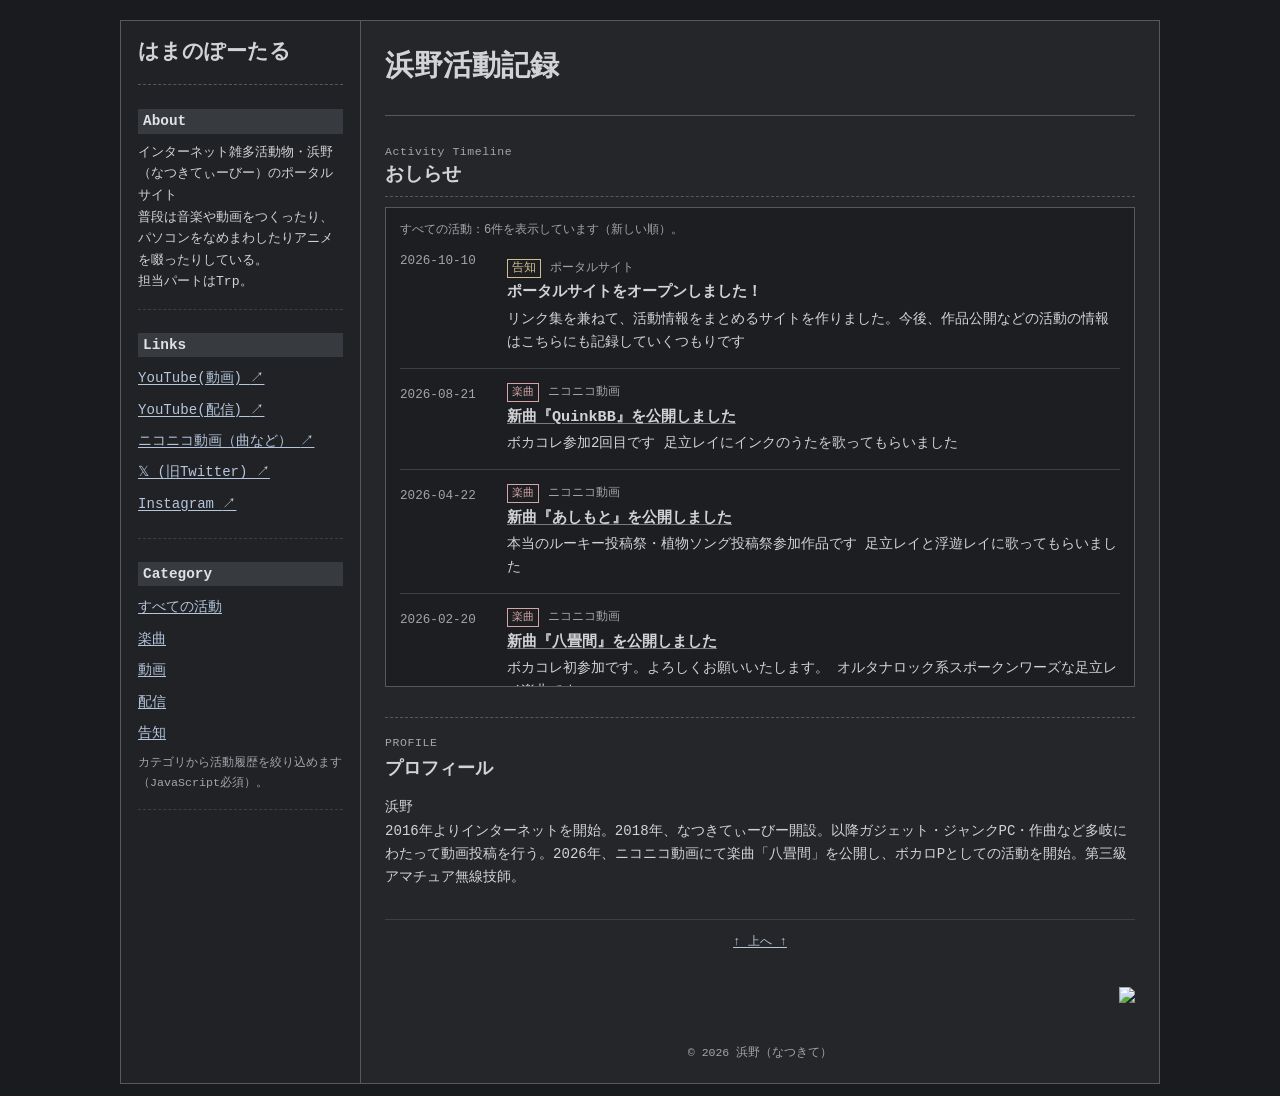
==== index.html @ 3fca0b2e "Update index.html" ====
<!doctype html>
<html lang="ja">
<head>
  <meta charset="utf-8">
  <meta name="viewport" content="width=device-width, initial-scale=1">

   <title>浜野のサイト｜トップページ</title>
  <meta name="description" content="浜野（なつきてぃーびー）の公式ポータル。音楽・動画・配信・技術系の作品公開情報、活動履歴をまとめています。">
  <meta name="theme-color" content="#202226">

  <meta property="og:type" content="website">
  <meta property="og:locale" content="ja_JP">
  <meta property="og:site_name" content="浜野のサイト">
  <meta property="og:title" content="浜野のサイト｜トップページ・リンク集">
  <meta property="og:description" content="音楽・動画・配信の作品公開情報、活動履歴をまとめています。">
  <meta property="og:url" content="https://hamano-n.github.io/">
  <meta property="og:image"
      content="https://hamano-n.github.io/assets/og-image.png">
	
  <link rel="canonical" href="https://hamano-n.github.io">
  <link rel="stylesheet" href="style.css">
</head>
<body>
  <a class="skip-link" href="#main-content">本文へ移動</a>

  <div class="site-shell">
    <aside class="sidebar" aria-label="サイト案内">
      <header class="site-identity">
        <a class="site-name" href="index.html" aria-label="浜野のサイトのトップページ">はまのぽーたる</a>
        <p class="site-subtitle"></p>
      </header>

      <section class="menu-section" aria-labelledby="about-heading">
        <h2 id="about-heading">About</h2>
        <p>インターネット雑多活動物・浜野（なつきてぃーびー）のポータルサイト<br>普段は音楽や動画をつくったり、パソコンをなめまわしたりアニメを啜ったりしている。<br>担当パートはTrp。</p>

      </section>

      <nav class="menu-section" aria-labelledby="links-heading">
        <h2 id="links-heading">Links</h2>
        <ul class="link-list">
 
          <li><a href="https://www.youtube.com/@natsukiTV" target="_blank" rel="noopener noreferrer">YouTube(動画) <span aria-hidden="true">↗</span></a></li>
	<li><a href="https://www.youtube.com/@natsukiSUB" target="_blank" rel="noopener noreferrer">YouTube(配信) <span aria-hidden="true">↗</span></a></li>
	<li><a href="https://www.nicovideo.jp/user/120885757" target="_blank" rel="noopener noreferrer">ニコニコ動画（曲など） <span aria-hidden="true">↗</span></a></li>
	<li><a href="https://x.com/natsu_mikan0728" target="_blank" rel="noopener noreferrer">𝕏 (旧Twitter) <span aria-hidden="true">↗</span></a></li>
	<li><a href="https://www.instagram.com/hm_hmn8/ target="_blank" rel="noopener noreferrer">Instagram <span aria-hidden="true">↗</span></a></li>

        </ul>
      </nav>

      <nav class="menu-section" aria-labelledby="category-heading">
        <h2 id="category-heading">Category</h2>
        <ul class="link-list category-list">
          <li><a href="timeline.html?category=all" target="activity-frame">すべての活動</a></li>
          <li><a href="timeline.html?category=music" target="activity-frame">楽曲</a></li>
          <li><a href="timeline.html?category=video" target="activity-frame">動画</a></li>
          <li><a href="timeline.html?category=stream" target="activity-frame">配信</a></li>
          <li><a href="timeline.html?category=notice" target="activity-frame">告知</a></li>
        </ul>
        <p class="filter-help">カテゴリから活動履歴を絞り込めます（JavaScript必須）。</p>
      </nav>


    </aside>

    <main id="main-content" class="main-content">
      <header class="page-header">
        <p class="eyebrow"></p>
        <h1>浜野活動記録</h1>
      </header>

      <section class="timeline-section" aria-labelledby="timeline-heading">
        <div class="section-heading">
          <div>
            <p class="eyebrow">Activity Timeline</p>
            <h2 id="timeline-heading">おしらせ</h2>
          </div>
          <p class="timeline-description"></p>
        </div>

        <iframe
          class="timeline-frame"
          id="activity-frame"
          name="activity-frame"
          src="timeline.html?category=all"
          title="活動履歴。枠内をスクロールして閲覧できます。"
          loading="eager">
          <p>活動履歴を表示できません。<a href="timeline.html">活動履歴を別ページで開く</a></p>
        </iframe>
        
      </section>

      <section class="about-section" aria-labelledby="profile-heading">
        <p class="eyebrow">PROFILE</p>
        <h2 id="profile-heading">プロフィール</h2>
        <p>浜野<br>
2016年よりインターネットを開始。2018年、なつきてぃーびー開設。以降ガジェット・ジャンクPC・作曲など多岐にわたって動画投稿を行う。2026年、ニコニコ動画にて楽曲「八畳間」を公開し、ボカロPとしての活動を開始。第三級アマチュア無線技師。</p>
      </section>

      <footer class="site-footer">
        <p><a href="#main-content">↑ 上へ ↑</a></p>
		<br>
<div style="text-align: right;">
  <img src="http://www5.kannet.ne.jp/~counter/count.cgi?name=hamano-n&type=18&width=8">
</div>
<br>

        <small>© <span id="copyright-year">2026</span> 浜野（なつきて）</small>
      </footer>
    </main>
  </div>

</body>
</html>
---- style.css ----
:root {
  color-scheme: dark;
  --page-bg: #191b1e;
  --shell-bg: #242629;
  --sidebar-bg: #202225;
  --timeline-bg: #1c1e21;
  --text: #d2d3d5;
  --muted: #a2a5aa;
  --border: #55585d;
  --soft-border: #3c3f44;
  --link: #b5c5dc;
  --link-hover: #edf1f7;
  --link-visited: #b7adc9;
  --music: #d4a5a5;
  --video: #a9c9df;
  --notice: #d1bd91;
  --stream: #c3b0d8;
}

* { box-sizing: border-box; }
html { scroll-behavior: smooth; }
body {
  margin: 0;
  padding: 0;
  background: var(--page-bg);
  color: var(--text);
  font-family: "Courier New", "ＭＳ ゴシック", "MS Gothic", monospace, sans-serif;
  line-height: 1.65;
  overflow-wrap: anywhere;
}
a {
  color: var(--link);
  text-decoration: underline;
  text-underline-offset: 0.13em;
}
a:visited { color: var(--link-visited); }
a:hover { color: var(--link-hover); }
a:focus-visible, .timeline-list:focus-visible {
  outline: 2px dotted #e0e1e3;
  outline-offset: 3px;
}

.skip-link {
  position: absolute;
  z-index: 10;
  top: 0.5rem;
  left: 0.5rem;
  padding: 0.45rem 0.7rem;
  color: #fff;
  background: #111;
  transform: translateY(-160%);
}
.skip-link:focus { transform: translateY(0); }

.site-shell {
  display: grid;
  grid-template-columns: 240px minmax(0, 1fr);
  width: min(100% - 2rem, 1040px);
  margin: 20px auto 12px;
  background: var(--shell-bg);
  border: 1px solid var(--border);
}
.sidebar {
  min-width: 0;
  padding: 18px 17px;
  background: var(--sidebar-bg);
  border-right: 1px solid var(--border);
}
.site-identity {
  margin: 0 0 24px;
  padding: 0 0 12px;
  border-bottom: 1px dashed var(--border);
}
.site-name {
  display: inline-block;
  color: var(--text);
  font-size: 1.3rem;
  font-weight: 700;
  line-height: 1.3;
  text-decoration: none;
}
.site-name:visited { color: var(--text); }
.site-name:hover { color: var(--link-hover); text-decoration: underline; }
.site-subtitle { margin: 5px 0 0; color: var(--muted); font-size: 0.78rem; }

.menu-section {
  margin: 0 0 23px;
  padding: 0 0 16px;
  border-bottom: 1px dashed var(--soft-border);
}
.menu-section h2 {
  margin: 0 0 8px;
  padding: 2px 5px;
  background: #373a3f;
  color: #e0e1e3;
  font-size: 0.9rem;
  font-weight: 700;
}
.menu-section p { margin: 0; font-size: 0.82rem; }
.link-list { margin: 0; padding: 0; list-style: none; }
.link-list li { margin: 0 0 5px; }
.link-list a { display: inline-block; max-width: 100%; font-size: 0.88rem; }
.link-list a:hover { text-decoration-thickness: 2px; }
.link-list a[aria-current="true"] {
  color: var(--link-hover);
  font-weight: 700;
  text-decoration-style: double;
}
.filter-help { margin-top: 8px !important; color: var(--muted); font-size: 0.73rem !important; }
.sidebar-note {
  margin: 20px 0 0;
  padding-top: 12px;
  color: var(--muted);
  border-top: 1px solid var(--soft-border);
  font-size: 0.76rem;
}

.main-content { min-width: 0; padding: 22px 24px 18px; }
.page-header { margin: 0 0 26px; padding: 0 0 17px; border-bottom: 1px solid var(--border); }
.eyebrow {
  margin: 0 0 5px;
  color: var(--muted);
  font-family: "Courier New", monospace;
  font-size: 0.72rem;
  letter-spacing: 0.05em;
}
h1, h2, h3 { line-height: 1.4; }
h1 { margin: 0 0 10px; font-size: clamp(1.35rem, 2.4vw, 1.8rem); font-weight: 700; }
.page-intro { max-width: 68ch; margin: 0; color: #b8babe; font-size: 0.88rem; }
.timeline-section { margin-top: 25px; }
.section-heading {
  display: flex;
  align-items: end;
  justify-content: space-between;
  gap: 1rem;
  margin: 0 0 10px;
  padding: 0 0 7px;
  border-bottom: 1px dashed var(--border);
}
.section-heading .eyebrow { margin-bottom: 1px; }
.section-heading h2 { margin: 0; font-size: 1.2rem; }
.timeline-description { margin: 0; color: var(--muted); font-size: 0.75rem; }
.filter-status { margin: 0 0 7px; color: var(--muted); font-size: 0.75rem; }

/* 固定サイズの活動履歴ボックス。増えた履歴はボックス内だけでスクロールします。 */
.timeline-list {
  height: 480px;
  margin: 0;
  padding: 13px 14px;
  overflow-x: hidden;
  overflow-y: auto;
  overscroll-behavior: contain;
  scrollbar-gutter: stable;
  scrollbar-color: #62666c #202225;
  scrollbar-width: thin;
  list-style: none;
  background: var(--timeline-bg);
  border: 1px solid var(--border);
}
.timeline-list::-webkit-scrollbar { width: 11px; }
.timeline-list::-webkit-scrollbar-track { background: #202225; }
.timeline-list::-webkit-scrollbar-thumb { background: #62666c; border: 2px solid #202225; }
.timeline-list::-webkit-scrollbar-thumb:hover { background: #7a7e84; }
.timeline-item {
  display: grid;
  grid-template-columns: 94px minmax(0, 1fr);
  column-gap: 13px;
  margin: 0;
  padding: 0 0 14px;
  border-bottom: 1px solid var(--soft-border);
}
.timeline-item + .timeline-item { padding-top: 14px; }
.timeline-item:last-child { padding-bottom: 0; border-bottom: 0; }
.timeline-item[hidden] { display: none; }
.timeline-date {
  padding-top: 2px;
  color: var(--muted);
  font-size: 0.79rem;
  font-variant-numeric: tabular-nums;
  white-space: nowrap;
}
.timeline-content { min-width: 0; font-size: 0.88rem; }
.entry-meta { display: flex; align-items: baseline; flex-wrap: wrap; gap: 4px 9px; margin: 0 0 4px; }
.tag {
  display: inline-block;
  padding: 0 4px;
  border: 1px solid currentColor;
  border-radius: 0;
  background: transparent;
  font-size: 0.7rem;
  line-height: 1.5;
  vertical-align: baseline;
}
.tag.music { color: var(--music); }
.tag.video { color: var(--video); }
.tag.notice { color: var(--notice); }
.tag.stream { color: var(--stream); }
.platform-name { color: var(--muted); font-size: 0.74rem; }
.timeline-content h3 { margin: 0 0 4px; font-size: 0.95rem; font-weight: 700; }
.timeline-content h3 a { color: var(--text); text-decoration: underline; text-decoration-color: #777b81; }
.timeline-content h3 a:visited { color: #c0b7d0; }
.timeline-content h3 a:hover { color: var(--link-hover); }
.timeline-content p:last-child { margin-bottom: 0; }
.timeline-content > p:not(.entry-meta) { margin-top: 0; margin-bottom: 0; }
.notice { margin: 10px 0 0; color: var(--muted); font-size: 0.73rem; }
.about-section { margin-top: 30px; padding-top: 15px; border-top: 1px dashed var(--border); }
.about-section h2 { margin: 0 0 8px; font-size: 1.12rem; }
.about-section p:last-child { margin-bottom: 0; font-size: 0.88rem; }
.site-footer { margin-top: 30px; padding-top: 12px; border-top: 1px solid var(--soft-border); text-align: center; color: var(--muted); }
.site-footer p { margin: 0 0 7px; font-size: 0.78rem; }
.site-footer small { font-size: 0.72rem; }

@media (max-width: 760px) {
  .site-shell {
    grid-template-columns: minmax(0, 1fr);
    width: 100%;
    margin: 0 auto;
    border: 0;
  }
  .sidebar { padding: 16px 20px 12px; border-right: 0; border-bottom: 1px solid var(--border); }
  .site-identity { margin-bottom: 17px; }
  .menu-section { margin-bottom: 15px; padding-bottom: 12px; }
  .sidebar-note { margin-top: 14px; }
  .main-content { padding: 21px 20px 18px; }
}
@media (max-width: 520px) {
  body { font-size: 15px; }
  .main-content { padding: 19px 14px 18px; }
  .sidebar { padding-right: 14px; padding-left: 14px; }
  .section-heading { align-items: start; flex-direction: column; gap: 3px; }
  .timeline-list { height: 430px; padding: 11px 10px; }
  .timeline-item { grid-template-columns: minmax(0, 1fr); row-gap: 3px; }
  .timeline-date { font-size: 0.76rem; }
  .timeline-content { font-size: 0.86rem; }
  .timeline-content h3 { font-size: 0.93rem; }
}
@media (prefers-reduced-motion: reduce) {
  html { scroll-behavior: auto; }
}

/* YouTubeなどを埋め込む場合のレスポンシブ枠 */
.video-embed { aspect-ratio: 16 / 9; width: 100%; margin: 1rem 0; }
.video-embed iframe { display: block; width: 100%; height: 100%; border: 0; }

/* The activity log is a separate HTML document shown inside an iframe. */
.timeline-frame {
  display: block;
  width: 100%;
  height: 480px;
  padding: 0;
  overflow: auto;
  background: var(--timeline-bg);
  border: 1px solid var(--border);
  color: var(--text);
}

/* これらのルールは、timeline.html 内のみに適用され、親ページには適用されない */
body.timeline-document {
  min-height: 100%;
  background: var(--timeline-bg);
}
.timeline-document-main { padding: 13px 14px; }
.timeline-document .filter-status {
  margin: 0 0 8px;
  color: var(--muted);
  font-size: 0.75rem;
}
.timeline-document .timeline-list {
  height: auto;
  margin: 0;
  padding: 0;
  overflow: visible;
  background: transparent;
  border: 0;
  scrollbar-width: auto;
}
.timeline-document .timeline-list::-webkit-scrollbar { width: auto; }
.timeline-document .timeline-item:last-child { padding-bottom: 0; }

@media (max-width: 520px) {
  .timeline-frame { height: 430px; }
  .timeline-document-main { padding: 11px 10px; }
}
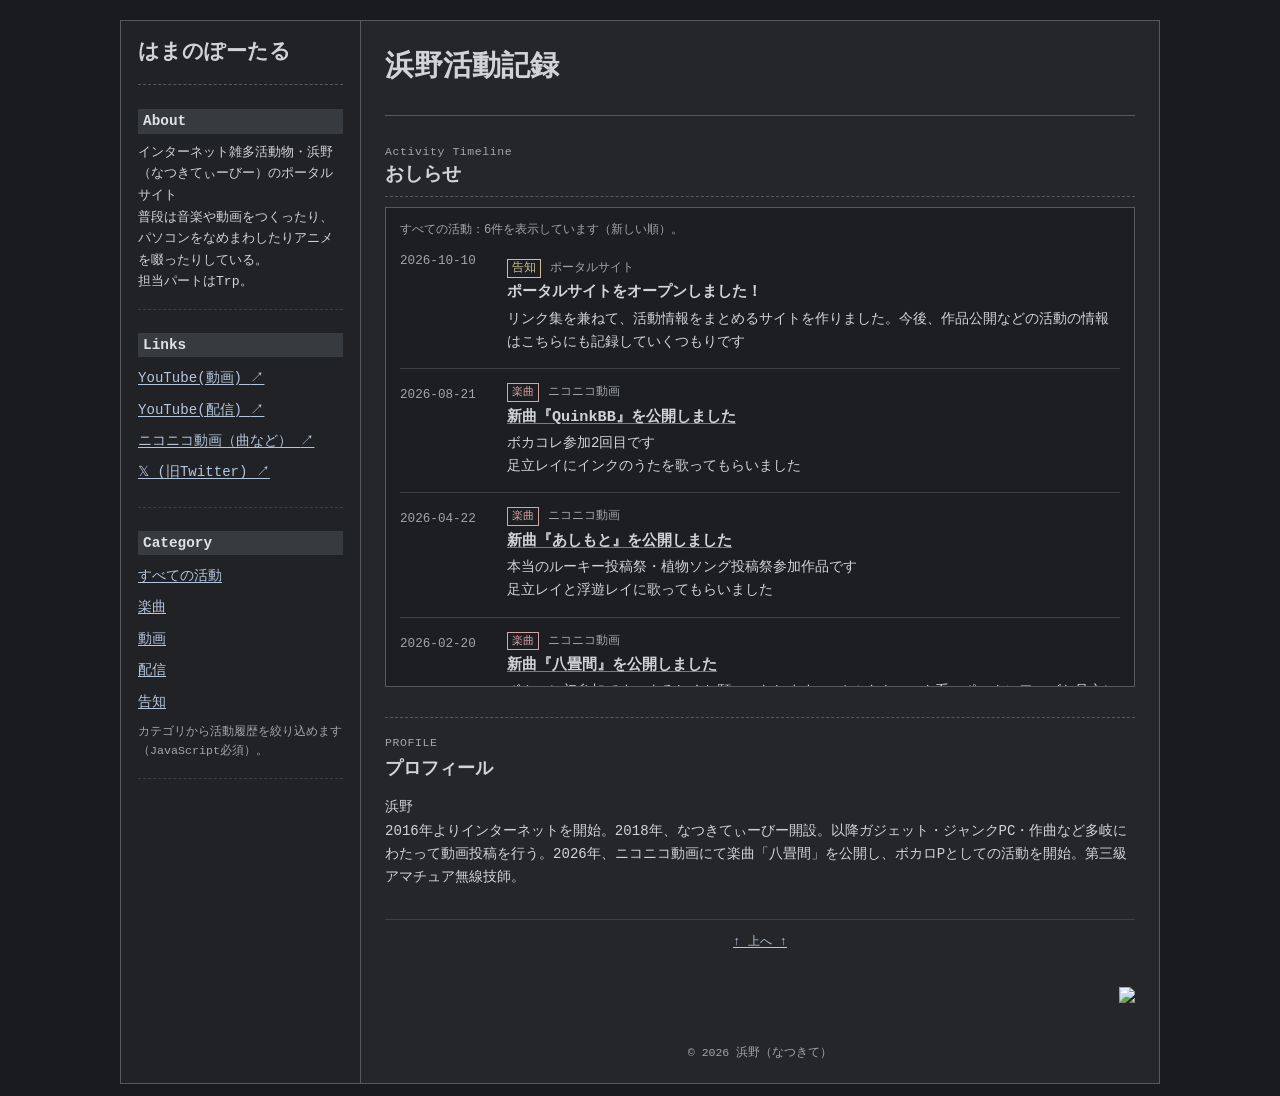
==== commit 7b7d4db8: "Update index.html" ====
--- a/index.html
+++ b/index.html
@@ -12,7 +12,7 @@
   <meta property="og:locale" content="ja_JP">
   <meta property="og:site_name" content="浜野のサイト">
   <meta property="og:title" content="浜野のサイト｜トップページ・リンク集">
-  <meta property="og:description" content="音楽・動画・配信の作品公開情報、活動履歴をまとめています。">
+  <meta property="og:description" content="インターネット雑多活動物・浜野の動画・楽曲他 活動履歴をまとめています。">
   <meta property="og:url" content="https://hamano-n.github.io/">
   <meta property="og:image"
       content="https://hamano-n.github.io/assets/og-image.png">
@@ -44,7 +44,7 @@
 	<li><a href="https://www.youtube.com/@natsukiSUB" target="_blank" rel="noopener noreferrer">YouTube(配信) <span aria-hidden="true">↗</span></a></li>
 	<li><a href="https://www.nicovideo.jp/user/120885757" target="_blank" rel="noopener noreferrer">ニコニコ動画（曲など） <span aria-hidden="true">↗</span></a></li>
 	<li><a href="https://x.com/natsu_mikan0728" target="_blank" rel="noopener noreferrer">𝕏 (旧Twitter) <span aria-hidden="true">↗</span></a></li>
-	<li><a href="https://www.instagram.com/hm_hmn8/ target="_blank" rel="noopener noreferrer">Instagram <span aria-hidden="true">↗</span></a></li>
+	
 
         </ul>
       </nav>
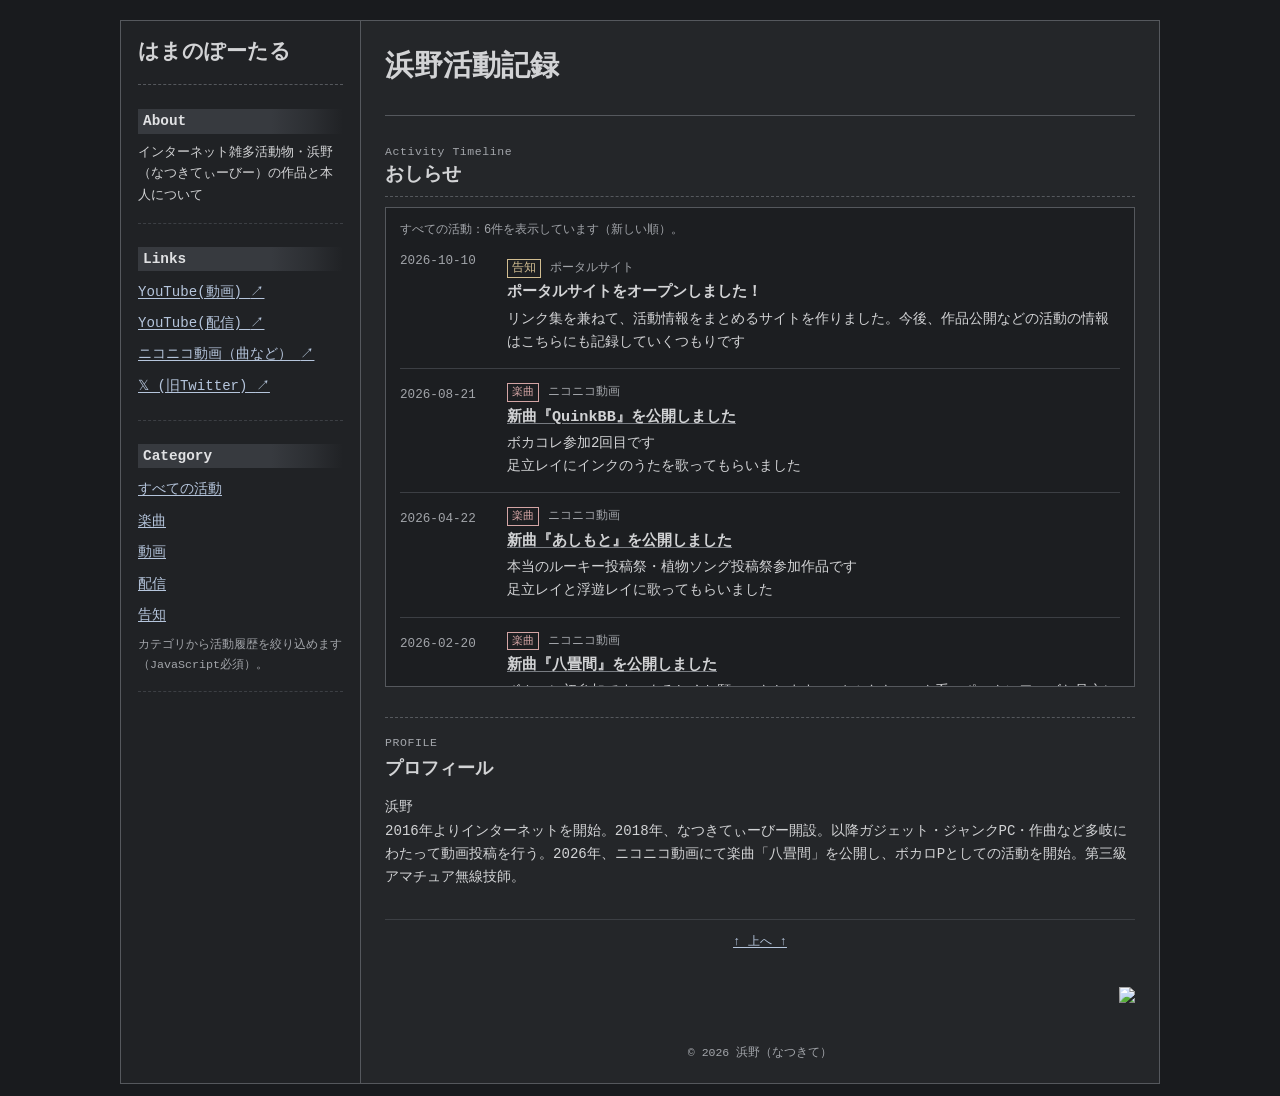
==== commit 129fddd1: "Update index.html" ====
--- a/index.html
+++ b/index.html
@@ -32,7 +32,7 @@
 
       <section class="menu-section" aria-labelledby="about-heading">
         <h2 id="about-heading">About</h2>
-        <p>インターネット雑多活動物・浜野（なつきてぃーびー）のポータルサイト<br>普段は音楽や動画をつくったり、パソコンをなめまわしたりアニメを啜ったりしている。<br>担当パートはTrp。</p>
+        <p>インターネット雑多活動物・浜野（なつきてぃーびー）の作品と本人について</p>
 
       </section>
 
--- a/style.css
+++ b/style.css
@@ -91,7 +91,13 @@
 .menu-section h2 {
   margin: 0 0 8px;
   padding: 2px 5px;
-  background: #373a3f;
+  background: linear-gradient(
+    to right,
+    #373a3f 0%,
+    #373a3f 65%,
+    rgba(55, 58, 63, 0.5) 85%,
+    transparent 100%
+  );
   color: #e0e1e3;
   font-size: 0.9rem;
   font-weight: 700;
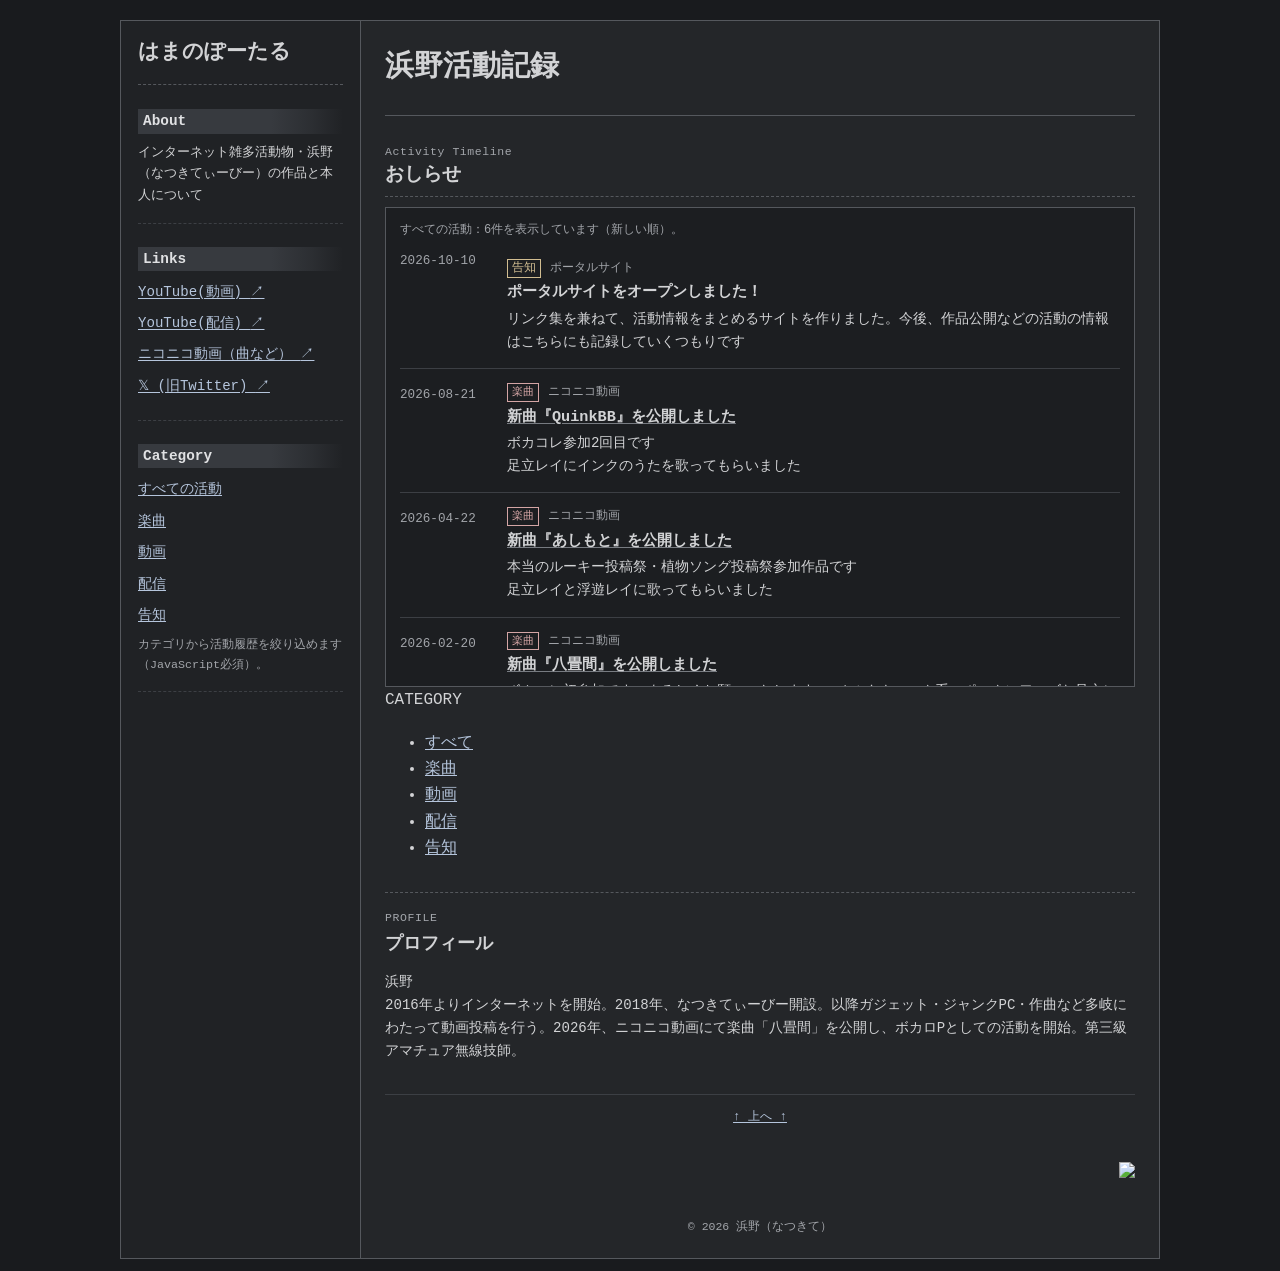
==== commit f6a007d4: "Update index.html" ====
--- a/index.html
+++ b/index.html
@@ -88,6 +88,16 @@
           loading="eager">
           <p>活動履歴を表示できません。<a href="timeline.html">活動履歴を別ページで開く</a></p>
         </iframe>
+		<nav class="category-filter" aria-label="活動履歴のカテゴリ">
+ 		  <span class="category-filter-label">CATEGORY</span>
+  			<ul class="category-filter-list">
+    			<li><a href="timeline.html?category=all" target="activity-frame">すべて</a></li>
+    			<li><a href="timeline.html?category=music" target="activity-frame">楽曲</a></li>
+    			<li><a href="timeline.html?category=video" target="activity-frame">動画</a></li>
+    			<li><a href="timeline.html?category=stream" target="activity-frame">配信</a></li>
+    			<li><a href="timeline.html?category=notice" target="activity-frame">告知</a></li>
+  			</ul>
+		</nav>
         
       </section>
 
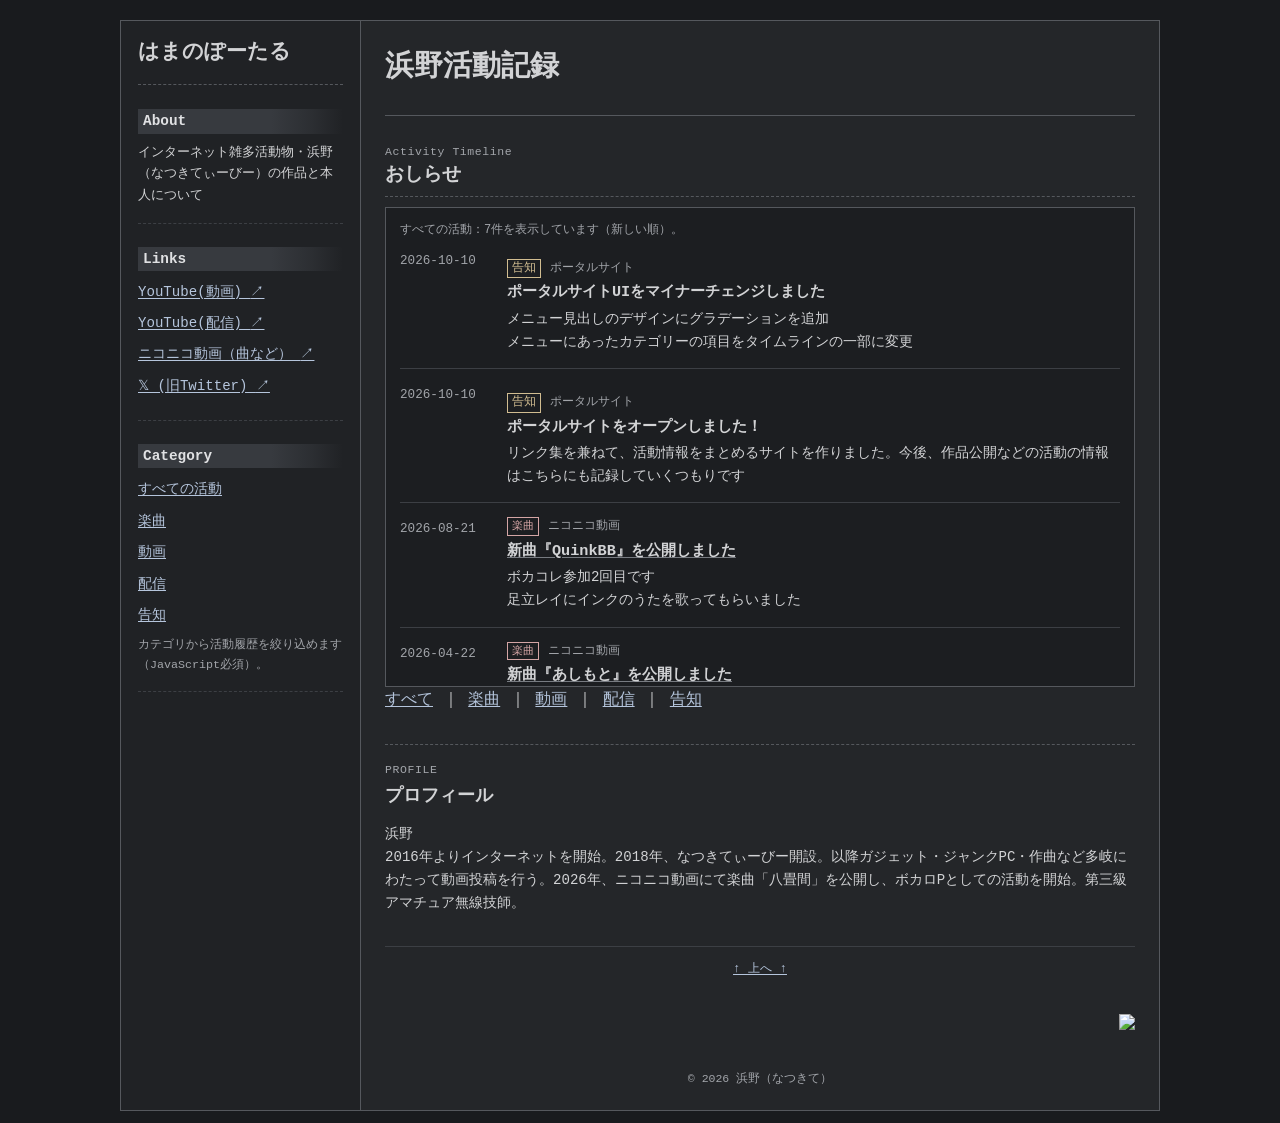
==== commit 0d346a20: "Update index.html" ====
--- a/index.html
+++ b/index.html
@@ -88,16 +88,17 @@
           loading="eager">
           <p>活動履歴を表示できません。<a href="timeline.html">活動履歴を別ページで開く</a></p>
         </iframe>
-		<nav class="category-filter" aria-label="活動履歴のカテゴリ">
- 		  <span class="category-filter-label">CATEGORY</span>
-  			<ul class="category-filter-list">
-    			<li><a href="timeline.html?category=all" target="activity-frame">すべて</a></li>
-    			<li><a href="timeline.html?category=music" target="activity-frame">楽曲</a></li>
-    			<li><a href="timeline.html?category=video" target="activity-frame">動画</a></li>
-    			<li><a href="timeline.html?category=stream" target="activity-frame">配信</a></li>
-    			<li><a href="timeline.html?category=notice" target="activity-frame">告知</a></li>
-  			</ul>
-		</nav>
+<nav aria-label="活動履歴のカテゴリ">
+  <a href="timeline.html?category=all" target="activity-frame">すべて</a>
+  ｜
+  <a href="timeline.html?category=music" target="activity-frame">楽曲</a>
+  ｜
+  <a href="timeline.html?category=video" target="activity-frame">動画</a>
+  ｜
+  <a href="timeline.html?category=stream" target="activity-frame">配信</a>
+  ｜
+  <a href="timeline.html?category=notice" target="activity-frame">告知</a>
+</nav>
         
       </section>
 
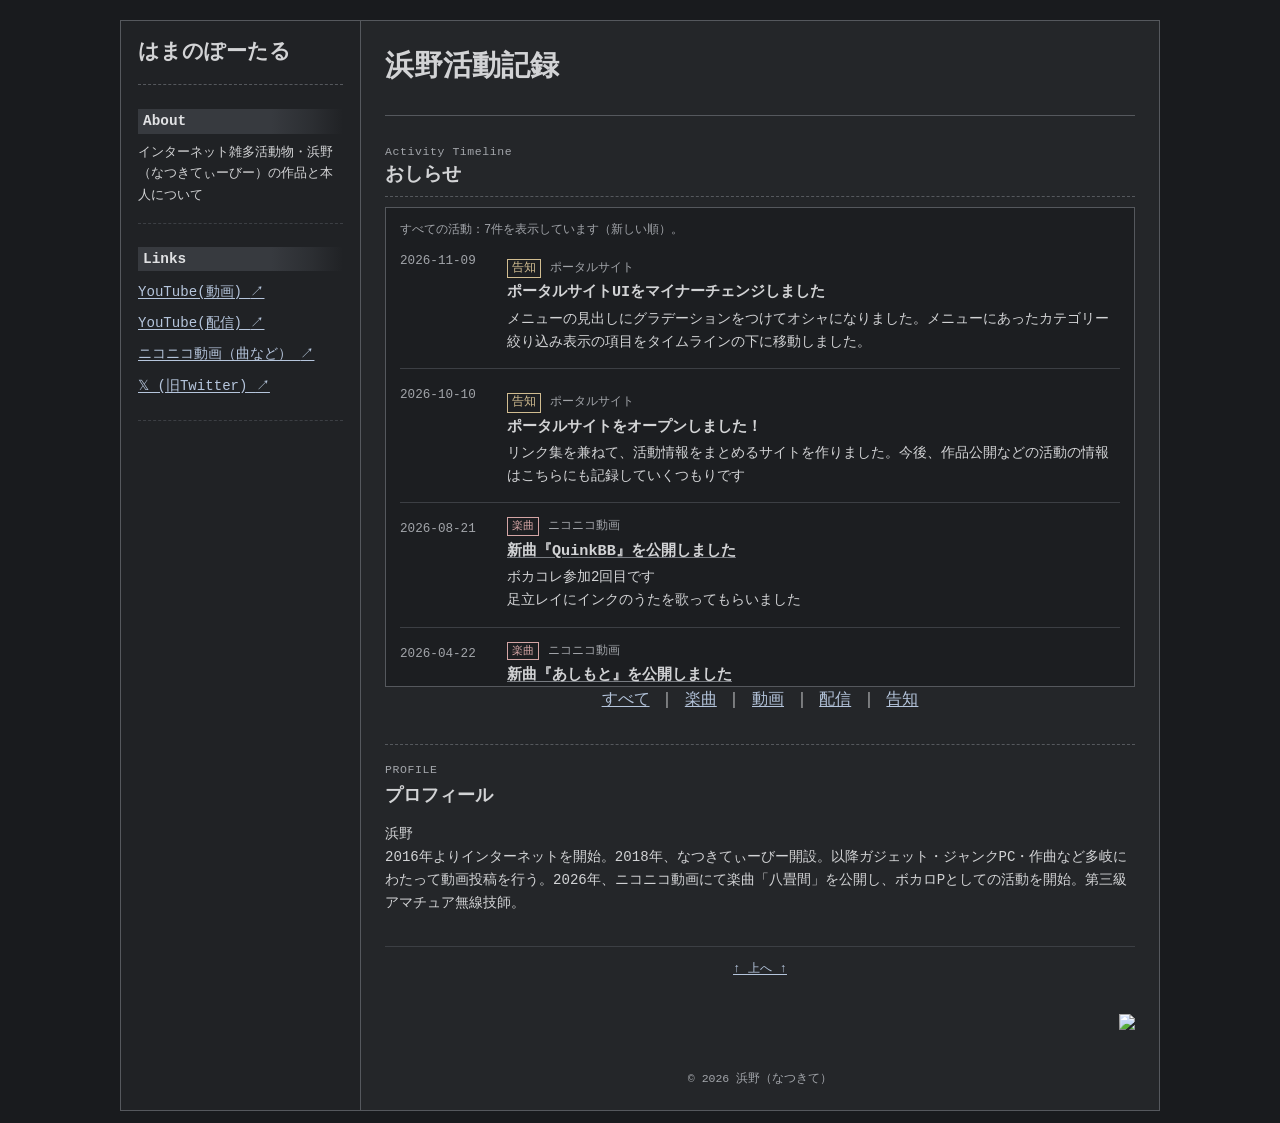
==== commit 63936602: "Update index.html" ====
--- a/index.html
+++ b/index.html
@@ -49,17 +49,6 @@
         </ul>
       </nav>
 
-      <nav class="menu-section" aria-labelledby="category-heading">
-        <h2 id="category-heading">Category</h2>
-        <ul class="link-list category-list">
-          <li><a href="timeline.html?category=all" target="activity-frame">すべての活動</a></li>
-          <li><a href="timeline.html?category=music" target="activity-frame">楽曲</a></li>
-          <li><a href="timeline.html?category=video" target="activity-frame">動画</a></li>
-          <li><a href="timeline.html?category=stream" target="activity-frame">配信</a></li>
-          <li><a href="timeline.html?category=notice" target="activity-frame">告知</a></li>
-        </ul>
-        <p class="filter-help">カテゴリから活動履歴を絞り込めます（JavaScript必須）。</p>
-      </nav>
 
 
     </aside>
@@ -88,7 +77,7 @@
           loading="eager">
           <p>活動履歴を表示できません。<a href="timeline.html">活動履歴を別ページで開く</a></p>
         </iframe>
-<nav aria-label="活動履歴のカテゴリ">
+<nav style="text-align: center;" aria-label="活動履歴のカテゴリ">
   <a href="timeline.html?category=all" target="activity-frame">すべて</a>
   ｜
   <a href="timeline.html?category=music" target="activity-frame">楽曲</a>
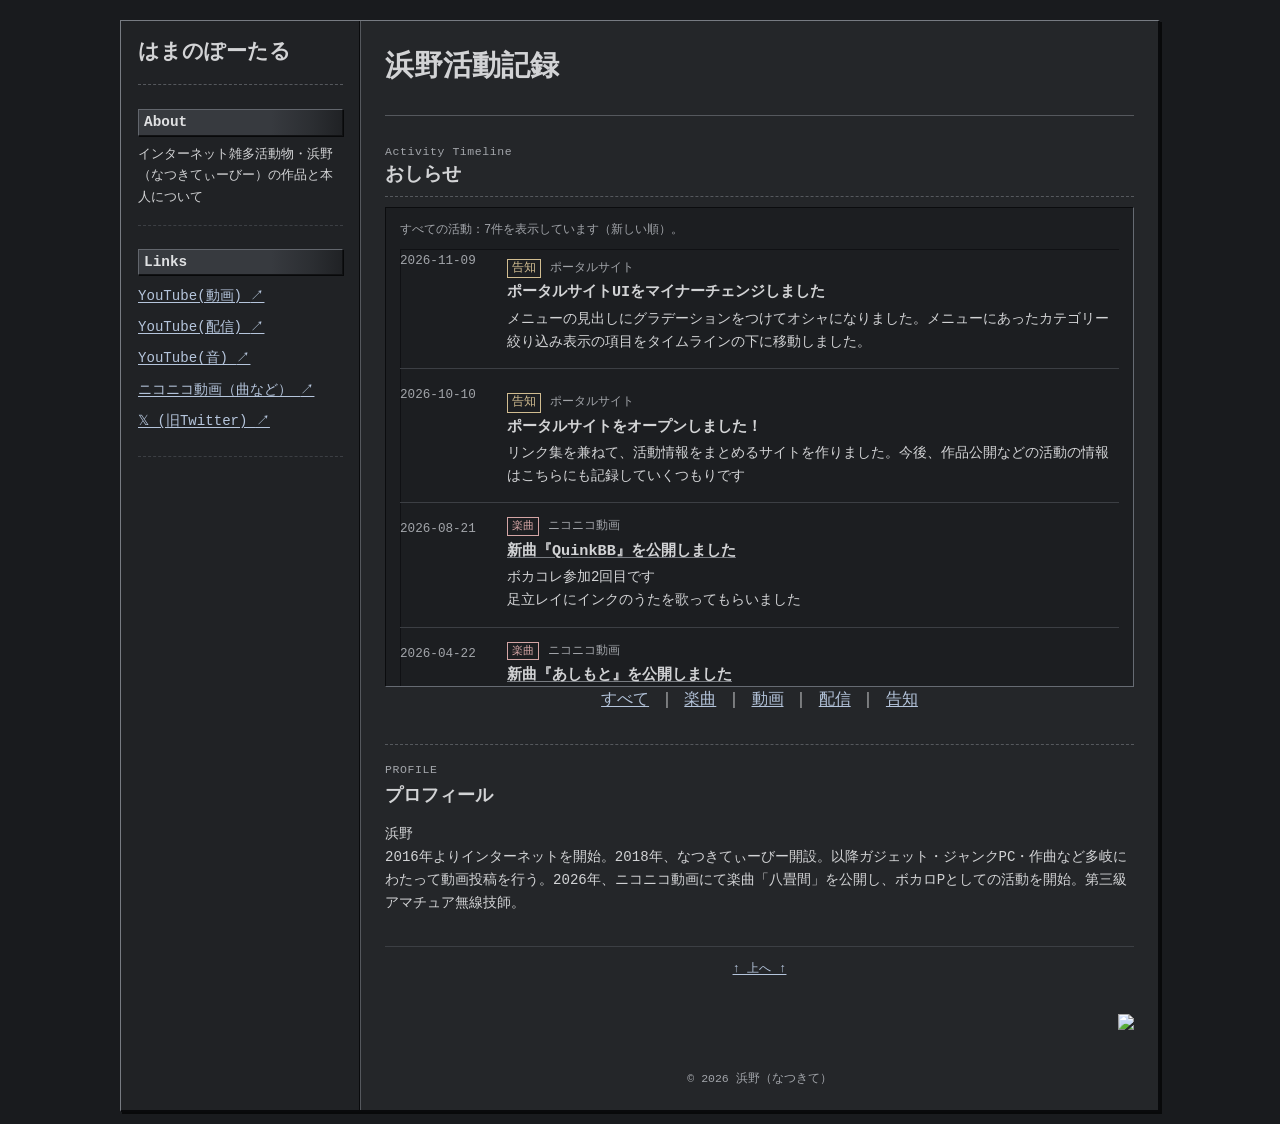
==== commit a64b5248: "Update index.html" ====
--- a/index.html
+++ b/index.html
@@ -42,6 +42,7 @@
  
           <li><a href="https://www.youtube.com/@natsukiTV" target="_blank" rel="noopener noreferrer">YouTube(動画) <span aria-hidden="true">↗</span></a></li>
 	<li><a href="https://www.youtube.com/@natsukiSUB" target="_blank" rel="noopener noreferrer">YouTube(配信) <span aria-hidden="true">↗</span></a></li>
+	<li><a href="https://www.youtube.com/@hamano_M" target="_blank" rel="noopener noreferrer">YouTube(音) <span aria-hidden="true">↗</span></a></li>
 	<li><a href="https://www.nicovideo.jp/user/120885757" target="_blank" rel="noopener noreferrer">ニコニコ動画（曲など） <span aria-hidden="true">↗</span></a></li>
 	<li><a href="https://x.com/natsu_mikan0728" target="_blank" rel="noopener noreferrer">𝕏 (旧Twitter) <span aria-hidden="true">↗</span></a></li>
 	
--- a/style.css
+++ b/style.css
@@ -260,6 +260,41 @@
   color: var(--text);
 }
 
+/* レトロな立体感・ハードシャドウ */
+
+/* サイト全体の外枠 */
+.site-shell {
+  border-top: 1px solid #777b82;
+  border-left: 1px solid #777b82;
+  border-right: 2px solid #090a0c;
+  border-bottom: 2px solid #090a0c;
+  box-shadow: 2px 2px 0 #08090a;
+}
+
+/* サイドバーとメイン領域の境界 */
+.sidebar {
+  box-shadow: inset -1px 0 0 #090a0c;
+}
+
+/* 見出し：少し浮き上がった感じ */
+.menu-section h2 {
+  border-top: 1px solid #62666d;
+  border-left: 1px solid #62666d;
+  border-right: 1px solid #111214;
+  border-bottom: 1px solid #111214;
+  box-shadow: 1px 1px 0 #08090a;
+}
+
+/* 活動履歴：内側に沈んだ表示領域 */
+.timeline-list,
+.timeline-frame {
+  border-top: 1px solid #0b0c0e;
+  border-left: 1px solid #0b0c0e;
+  border-right: 1px solid #666b73;
+  border-bottom: 1px solid #666b73;
+  box-shadow: inset 1px 1px 0 #101114;
+}
+
 /* これらのルールは、timeline.html 内のみに適用され、親ページには適用されない */
 body.timeline-document {
   min-height: 100%;
